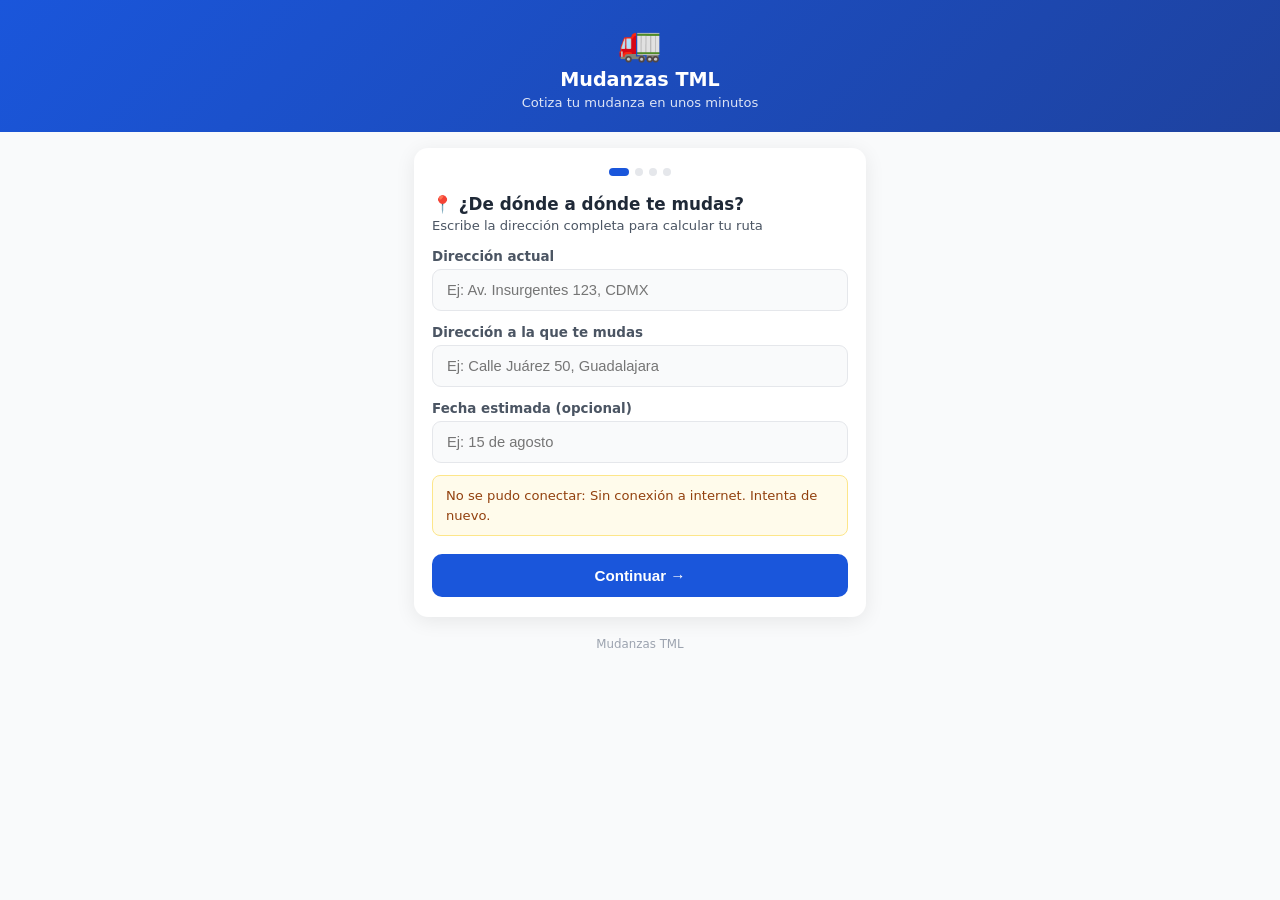
==== cotiza.html @ 77edd7cb "Panel: entrar con usuario de mudanzastml.mx Co-Authored-By: Claude Opus 5.5 <noreply@anthropic.com>" ====
<!DOCTYPE html>
<html lang="es">
<head>
<meta charset="UTF-8">
<meta name="viewport" content="width=device-width, initial-scale=1.0, viewport-fit=cover">
<title>Cotiza tu mudanza — Mudanzas TML</title>
<script src="inventario.js?v=20261117222724"></script>
<style>
*, *::before, *::after { box-sizing: border-box; margin: 0; padding: 0; }
:root {
  --primary: #1a56db;
  --primary-dark: #1e429f;
  --accent: #ff6b35;
  --success: #0e9f6e;
  --gray-50: #f9fafb;
  --gray-100: #f3f4f6;
  --gray-200: #e5e7eb;
  --gray-400: #9ca3af;
  --gray-600: #4b5563;
  --gray-800: #1f2937;
}
body {
  font-family: 'Segoe UI', system-ui, sans-serif;
  background: var(--gray-50);
  color: var(--gray-800);
  min-height: 100vh;
}
header {
  background: linear-gradient(135deg, var(--primary), var(--primary-dark));
  color: #fff; padding: 22px 16px; text-align: center;
}
header .logo { font-size: 2.2rem; }
header h1 { font-size: 1.2rem; font-weight: 800; margin-top: 4px; }
header p { font-size: .82rem; opacity: .85; margin-top: 4px; }

.wrap { max-width: 480px; margin: 0 auto; padding: 16px 14px 40px; }
.card { background: #fff; border-radius: 14px; box-shadow: 0 4px 20px rgba(0,0,0,.08); padding: 20px 18px; }

.pasos { display: flex; justify-content: center; gap: 6px; margin-bottom: 18px; }
.punto { width: 8px; height: 8px; border-radius: 50%; background: var(--gray-200); transition: .2s; }
.punto.activo { background: var(--primary); width: 20px; border-radius: 4px; }
.punto.hecho { background: var(--success); }

.section { display: none; }
.section.active { display: block; }

h2 { font-size: 1.05rem; font-weight: 700; margin-bottom: 4px; }
.desc { font-size: .82rem; color: var(--gray-600); margin-bottom: 16px; }

label { display: block; font-size: .84rem; font-weight: 600; color: var(--gray-600); margin: 14px 0 5px; }
label:first-of-type { margin-top: 0; }
input, textarea, select {
  width: 100%; padding: 12px 14px; border: 1.5px solid var(--gray-200);
  border-radius: 9px; font-size: .92rem; background: var(--gray-50);
  -webkit-appearance: none;
}
input:focus, textarea:focus { outline: none; border-color: var(--primary); background: #fff; }
textarea { min-height: 90px; resize: vertical; }
.input-row { display: grid; grid-template-columns: 1fr 1fr; gap: 10px; }

.toggle-row {
  display: flex; align-items: center; justify-content: space-between;
  padding: 12px 14px; background: var(--gray-50); border: 1.5px solid var(--gray-200);
  border-radius: 9px; margin-top: 10px;
}
.toggle-row span { font-size: .86rem; font-weight: 600; color: var(--gray-800); }
.switch { position: relative; width: 46px; height: 26px; flex-shrink: 0; }
.switch input { opacity: 0; width: 0; height: 0; }
.slider-tg { position: absolute; inset: 0; background: var(--gray-200); border-radius: 20px; cursor: pointer; transition: .2s; }
.slider-tg::before { content: ''; position: absolute; width: 20px; height: 20px; left: 3px; top: 3px; background: #fff; border-radius: 50%; transition: .2s; }
.switch input:checked + .slider-tg { background: var(--success); }
.switch input:checked + .slider-tg::before { transform: translateX(20px); }

.btn {
  display: inline-flex; align-items: center; justify-content: center; gap: 6px;
  width: 100%; padding: 13px; border-radius: 10px; border: none;
  font-size: .95rem; font-weight: 700; cursor: pointer; margin-top: 18px;
}
.btn-primary { background: var(--primary); color: #fff; }
.btn-primary:disabled { opacity: .5; cursor: not-allowed; }
.btn-outline { background: #fff; border: 2px solid var(--gray-200); color: var(--gray-600); margin-top: 10px; }
.btn-accent { background: var(--accent); color: #fff; }
.btn-row { display: flex; gap: 10px; }
.btn-row .btn { margin-top: 0; }

.drop-zone {
  border: 2px dashed var(--gray-200); border-radius: 10px; padding: 24px 14px;
  text-align: center; cursor: pointer; background: var(--gray-50); margin-top: 4px;
}
.drop-zone:hover { border-color: var(--primary); }
.drop-zone .ic { font-size: 2rem; }
.drop-zone p { font-size: .82rem; color: var(--gray-600); margin-top: 6px; }
.preview-grid { display: grid; grid-template-columns: repeat(4, 1fr); gap: 6px; margin-top: 10px; }
.preview-grid img { width: 100%; aspect-ratio: 1; object-fit: cover; border-radius: 6px; }

.alert { padding: 10px 13px; border-radius: 8px; font-size: .82rem; margin-top: 12px; line-height: 1.5; }
.alert-info { background: #eff6ff; color: var(--primary); border: 1px solid #bfdbfe; }
.alert-success { background: #f0fdf4; color: #166534; border: 1px solid #86efac; }
.alert-warn { background: #fffbeb; color: #92400e; border: 1px solid #fde68a; }

.loader { display: none; text-align: center; padding: 20px; color: var(--gray-600); font-size: .85rem; }
.spinner {
  width: 30px; height: 30px; border: 4px solid var(--gray-200);
  border-top-color: var(--primary); border-radius: 50%;
  animation: spin .8s linear infinite; margin: 0 auto 10px;
}
@keyframes spin { to { transform: rotate(360deg); } }

.resultado { text-align: center; padding: 10px 0; }
.resultado .folio { font-size: .8rem; color: var(--gray-400); }
.resultado .total { font-size: 2.4rem; font-weight: 800; color: var(--primary); margin: 8px 0; }
.resultado .vigencia { font-size: .82rem; color: var(--gray-600); }

footer { text-align: center; font-size: .74rem; color: var(--gray-400); padding: 20px 16px; }
.inv-grupo { border: 1.5px solid var(--gray-200); border-radius: 8px; margin-bottom: 6px; }
.inv-grupo summary { padding: 10px 12px; font-weight: 700; font-size: .85rem; cursor: pointer; }
.inv-fila { display: flex; justify-content: space-between; align-items: center; padding: 6px 12px; border-top: 1px solid var(--gray-100); font-size: .83rem; gap: 8px; }
.inv-fila small { color: var(--gray-400); }
.inv-ctl { display: flex; align-items: center; gap: 8px; }
.inv-ctl button { width: 34px; height: 34px; border-radius: 8px; border: 1.5px solid var(--gray-200); background: #fff; font-size: 1.1rem; cursor: pointer; }
.inv-ctl b { min-width: 20px; text-align: center; }
.tabs-inv { display: flex; gap: 6px; margin-bottom: 12px; }
.tabs-inv button { flex: 1; min-height: 40px; border: 1.5px solid var(--gray-200); background: #fff; border-radius: 8px; font-weight: 600; font-size: .78rem; cursor: pointer; color: var(--gray-600); }
.tabs-inv button.on { border-color: var(--primary); color: var(--primary); background: #eff6ff; }
.sel-total { background: #eff6ff; border: 1.5px solid #bfdbfe; border-radius: 8px; padding: 10px 12px; font-weight: 700; color: var(--primary); margin-top: 10px; text-align: center; }
</style>
<script>(function(){var V='20261117222724';fetch('version.txt?t='+Date.now(),{cache:'no-store'}).then(function(r){return r.text()}).then(function(v){v=v.trim();if(v&&v!==V&&location.search.indexOf('v='+v)<0){location.replace(location.pathname+'?v='+v)}}).catch(function(){})})();</script>
</head>
<body>

<header>
  <div class="logo">🚛</div>
  <h1>Mudanzas TML</h1>
  <p>Cotiza tu mudanza en unos minutos</p>
</header>

<div class="wrap">
  <div class="card">
    <div class="pasos">
      <div class="punto activo" id="pt1"></div><div class="punto" id="pt2"></div><div class="punto" id="pt3"></div><div class="punto" id="pt4"></div>
    </div>

    <!-- PASO 1: DIRECCIONES -->
    <div class="section active" id="sec1">
      <h2>📍 ¿De dónde a dónde te mudas?</h2>
      <div class="desc">Escribe la dirección completa para calcular tu ruta</div>
      <label>Dirección actual</label>
      <input type="text" id="origen" placeholder="Ej: Av. Insurgentes 123, CDMX" maxlength="200">
      <label>Dirección a la que te mudas</label>
      <input type="text" id="destino" placeholder="Ej: Calle Juárez 50, Guadalajara" maxlength="200">
      <label>Fecha estimada (opcional)</label>
      <input type="text" id="fecha-carga" placeholder="Ej: 15 de agosto" maxlength="60">
      <div id="error-1" class="alert alert-warn" style="display:none"></div>
      <div id="loader-1" class="loader"><div class="spinner"></div>Buscando direcciones y calculando tu ruta...</div>
      <button class="btn btn-primary" id="btn-paso1" onclick="irASiguiente()">Continuar →</button>
    </div>

    <!-- PASO 2: INVENTARIO -->
    <div class="section" id="sec2">
      <h2>📦 ¿Qué vas a mudar?</h2>
      <div class="desc">Marca tus muebles o escribe la lista — calculamos el tamaño del camión</div>
      <div class="tabs-inv">
        <button class="on" id="tb-lista" onclick="tabInv('lista')">🪑 Elegir muebles</button>
        <button id="tb-texto" onclick="tabInv('texto')">✍️ Escribir lista</button>
        <button id="tb-fotos" onclick="tabInv('fotos')">📷 Foto de lista</button>
      </div>
      <div id="pn-lista">
        <div id="selector-muebles"></div>
        <div class="sel-total" id="sel-total">0 m³</div>
      </div>
      <div id="pn-texto" style="display:none">
        <label style="margin-top:0">Escribe o pega la lista de tus cosas</label>
        <textarea id="texto-inventario" maxlength="5000" placeholder="Ej: 1 sofá de 3 plazas, cama queen, refrigerador, 2 roperos..."></textarea>
      </div>
      <div id="pn-fotos" style="display:none">
        <div class="drop-zone" onclick="document.getElementById('file-input').click()">
          <div class="ic">📷</div>
          <p>Toca para subir una foto o captura de tu lista escrita (hasta 3)</p>
        </div>
        <input type="file" id="file-input" accept="image/*" multiple style="display:none" onchange="agregarArchivos(this.files)">
        <div class="preview-grid" id="preview-grid"></div>
      </div>
      <div id="loader-2" class="loader"><div class="spinner"></div>Calculando el tamaño de tu mudanza...</div>
      <div id="resultado-ia" class="alert alert-success" style="display:none"></div>
      <div id="error-2" class="alert alert-warn" style="display:none"></div>
      <button class="btn btn-primary" id="btn-paso2" onclick="analizarInventario()">Calcular tamaño →</button>
      <button class="btn btn-outline" onclick="irAPaso(3)">Prefiero no decirlo, continuar</button>
    </div>

    <!-- PASO 3: DETALLES -->
    <div class="section" id="sec3">
      <h2>🏠 Unos detalles rápidos</h2>
      <div class="desc">Esto nos ayuda a calcular bien tu precio</div>
      <label style="margin-top:0">¿Tu casa actual tiene elevador?</label>
      <div class="toggle-row"><span>Sí hay elevador</span>
        <label class="switch"><input type="checkbox" id="elevador-origen" onchange="actualizarPisos()"><span class="slider-tg"></span></label></div>
      <div id="wrap-piso-origen"><label>¿En qué piso vives? (0 = planta baja)</label><input type="number" id="piso-origen-num" min="0" max="60" placeholder="Ej: 3"></div>
      <label>¿El nuevo lugar tiene elevador?</label>
      <div class="toggle-row"><span>Sí hay elevador</span>
        <label class="switch"><input type="checkbox" id="elevador-destino" onchange="actualizarPisos()"><span class="slider-tg"></span></label></div>
      <div id="wrap-piso-destino"><label>¿En qué piso queda? (0 = planta baja)</label><input type="number" id="piso-destino-num" min="0" max="60" placeholder="Ej: 2"></div>
      <div class="toggle-row" style="margin-top:18px"><span>📦 ¿Necesitas ayuda para empacar?</span>
        <label class="switch"><input type="checkbox" id="necesita-empaque"><span class="slider-tg"></span></label></div>
      <label>Algo especial que debamos saber (piano, caja fuerte, etc.)</label>
      <textarea id="notas-especiales" placeholder="Opcional" maxlength="500"></textarea>
      <button class="btn btn-primary" onclick="irAPaso(4)">Continuar →</button>
    </div>

    <!-- PASO 4: CONTACTO -->
    <div class="section" id="sec4">
      <h2>👤 ¿Cómo te contactamos?</h2>
      <div class="desc">Para enviarte tu cotización</div>
      <label style="margin-top:0">Nombre completo</label>
      <input type="text" id="cliente-nombre" placeholder="Tu nombre" maxlength="80">
      <label>WhatsApp</label>
      <input type="tel" id="cliente-tel" placeholder="55 0000 0000" maxlength="20">
      <div id="error-4" class="alert alert-warn" style="display:none"></div>
      <div id="loader-4" class="loader"><div class="spinner"></div>Generando tu cotización...</div>
      <button class="btn btn-accent" id="btn-cotizar" onclick="generarCotizacionPublica()">🧮 Ver mi cotización</button>
    </div>

    <!-- RESULTADO -->
    <div class="section" id="sec-resultado">
      <div class="resultado">
        <div style="font-size:2.4rem">✅</div>
        <h2 style="margin-top:8px" id="res-titulo">¡Listo!</h2>
        <div class="folio" id="res-folio"></div>
        <div class="total" id="res-total"></div>
        <div class="vigencia" id="res-vigencia"></div>
        <div class="alert alert-info" style="text-align:left;margin-top:16px">Este precio es un estimado según lo que nos contaste. El precio final se confirma con una breve visita — sin compromiso.</div>
      </div>
      <div id="error-pdf" class="alert alert-warn" style="display:none"></div>
      <button class="btn btn-accent" id="btn-pdf" onclick="descargarPdfPublico()">📄 Descargar mi cotización (PDF)</button>
      <button class="btn btn-primary" id="btn-wa" style="display:none" onclick="agendarPorWhatsApp()">📲 Agendar visita por WhatsApp</button>
      <button class="btn btn-outline" onclick="location.reload()">Hacer otra cotización</button>
    </div>
  </div>
  <footer id="pie">Mudanzas TML</footer>
</div>

<script>
const API_URL = 'https://script.google.com/macros/s/AKfycbw76QcJ1KMxTnVj8OxVOGHphHOPjT_87bwSTHoMetI3oNJ0bluNB3w2wXs2IAoKdZvciQ/exec';
const S = { token: null, telefono: '', unidad: 35, m3: 20, iaArchivos: [], selM3: 0, selItems: [], tab: 'lista' };
const $ = id => document.getElementById(id);
function api(fn, ...args) {
  return fetch(API_URL, { method: 'POST', headers: { 'Content-Type': 'text/plain;charset=utf-8' }, body: JSON.stringify({ fn: fn, args: args }) })
    .then(r => r.json(), () => { throw 'Sin conexión a internet. Intenta de nuevo.'; })
    .then(j => { if (!j.ok) throw j.error || 'Error'; return j.r; });
}
function limpiarTelWA(tel) {
  let t = (tel || '').replace(/[\s\-\(\)\+\.]/g, '');
  if (t.length === 10) t = '52' + t; else if (t.startsWith('1') && t.length === 11) t = '52' + t.slice(1);
  return t;
}
function agendarPorWhatsApp() {
  const folio = $('res-folio').textContent || '';
  window.open(`https://wa.me/${limpiarTelWA(S.telefono)}?text=${encodeURIComponent(`Hola, quiero agendar mi visita de estimación. Mi cotización es ${folio}.`)}`, '_blank');
}
function mostrarPaso(n) {
  ['sec1','sec2','sec3','sec4','sec-resultado'].forEach((id, i) => $(id).classList.toggle('active', i === n - 1));
  for (let i = 1; i <= 4; i++) { const p = $('pt' + i); p.classList.remove('activo', 'hecho'); if (i < n) p.classList.add('hecho'); if (i === n) p.classList.add('activo'); }
  window.scrollTo(0, 0);
}
function irAPaso(n) { mostrarPaso(n); }
const sesionLista = api('pubSesion').then(r => {
  S.token = r.token; S.telefono = r.telefono || '';
  if (S.telefono) { $('pie').textContent = 'Mudanzas TML · ' + S.telefono; $('btn-wa').style.display = ''; }
}, e => { $('error-1').textContent = 'No se pudo conectar: ' + e; $('error-1').style.display = 'block'; });

// ── Paso 1 ────────────────────────────────────────────────────────────────
async function irASiguiente() {
  const o = $('origen').value.trim(), d = $('destino').value.trim(), err = $('error-1');
  err.style.display = 'none';
  if (!o || !d) { err.textContent = 'Escribe ambas direcciones para continuar.'; err.style.display = 'block'; return; }
  $('loader-1').style.display = 'block'; $('btn-paso1').disabled = true;
  try {
    await sesionLista; if (!S.token) throw 'Recarga la página e intenta de nuevo.';
    const [go, gd] = await Promise.all([api('pubGeocode', S.token, o), api('pubGeocode', S.token, d)]);
    await api('pubRuta', S.token, { olat: go.lat, olon: go.lon, dlat: gd.lat, dlon: gd.lon, unidad: S.unidad });
    mostrarPaso(2);
  } catch (e) { err.textContent = e; err.style.display = 'block'; }
  $('loader-1').style.display = 'none'; $('btn-paso1').disabled = false;
}

// ── Paso 2 ────────────────────────────────────────────────────────────────
TMLInventario.armarSelector($('selector-muebles'), (m3, items) => { S.selM3 = m3; S.selItems = items; $('sel-total').textContent = m3 + ' m³ · ' + items.reduce((s, i) => s + i.cantidad, 0) + ' piezas'; });
function tabInv(t) { S.tab = t; ['lista','texto','fotos'].forEach(x => { $('pn-' + x).style.display = x === t ? 'block' : 'none'; $('tb-' + x).classList.toggle('on', x === t); }); }
function agregarArchivos(files) {
  for (const f of files) { if (!f.type.startsWith('image/')) continue; if (S.iaArchivos.length >= 3) break; S.iaArchivos.push(f); }
  const grid = $('preview-grid'); grid.innerHTML = '';
  S.iaArchivos.forEach(f => { const img = document.createElement('img'); img.src = URL.createObjectURL(f); grid.appendChild(img); });
}
function usarM3(m3, texto) {
  S.m3 = Math.min(Math.max(Math.round(m3), 5), 85); S.unidad = S.m3 <= 35 ? 35 : 85;
  $('resultado-ia').textContent = `📦 Calculamos ~${S.m3} m³ — te asignamos un camión de ${S.unidad} m³. Es un estimado inicial; lo ajustamos contigo en la visita.`;
  $('resultado-ia').style.display = 'block';
  S.inventarioTexto = texto || '';
  setTimeout(() => irAPaso(3), 1200);
}
async function analizarInventario() {
  const err = $('error-2'); err.style.display = 'none';
  const falla = m => { err.textContent = m; err.style.display = 'block'; };
  if (S.tab === 'lista') {
    if (!S.selM3) return falla('Marca tus muebles con el botón +, o elige otra opción.');
    return usarM3(S.selM3, S.selItems.map(i => i.cantidad + ' ' + i.articulo).join(', '));
  }
  let texto = $('texto-inventario').value.trim();
  if (S.tab === 'fotos') {
    if (!S.iaArchivos.length) return falla('Sube la foto de tu lista.');
    $('loader-2').style.display = 'block'; $('btn-paso2').disabled = true;
    try { const imgs = await Promise.all(S.iaArchivos.map(TMLInventario.fotoABase64)); texto = (await api('pubLeer', S.token, imgs)).texto || ''; }
    catch (e) { $('loader-2').style.display = 'none'; $('btn-paso2').disabled = false; return falla(e); }
    $('loader-2').style.display = 'none'; $('btn-paso2').disabled = false;
  }
  if (!texto) return falla(S.tab === 'fotos' ? 'No pudimos leer texto en la foto. Mejor elige tus muebles de la lista.' : 'Escribe qué vas a mudar.');
  const d = TMLInventario.analizarTexto(texto);
  if (!d.m3_estimado) return falla('No reconocimos los muebles. Intenta elegirlos de la lista (pestaña "Elegir muebles").');
  if (d.cliente_nombre && !$('cliente-nombre').value) $('cliente-nombre').value = d.cliente_nombre;
  if (d.cliente_tel && !$('cliente-tel').value) $('cliente-tel').value = d.cliente_tel;
  usarM3(d.m3_estimado, (d.inventario || []).map(i => i.cantidad + ' ' + i.articulo).join(', '));
}

// ── Paso 3 / 4 ────────────────────────────────────────────────────────────
function actualizarPisos() {
  $('wrap-piso-origen').style.display = $('elevador-origen').checked ? 'none' : 'block';
  $('wrap-piso-destino').style.display = $('elevador-destino').checked ? 'none' : 'block';
}
function fmx(n) { return '$' + Number(n).toLocaleString('es-MX', {minimumFractionDigits:0, maximumFractionDigits:0}); }
async function generarCotizacionPublica() {
  const nombre = $('cliente-nombre').value.trim(), tel = $('cliente-tel').value.trim(), err = $('error-4');
  err.style.display = 'none';
  if (!nombre || tel.replace(/\D/g, '').length < 10) { err.textContent = 'Escribe tu nombre y tu WhatsApp (10 dígitos) para ver tu cotización.'; err.style.display = 'block'; return; }
  $('loader-4').style.display = 'block'; $('btn-cotizar').disabled = true;
  const notas = [
    $('necesita-empaque').checked ? 'Cliente pidió ayuda con empaque.' : '',
    $('notas-especiales').value.trim(),
    S.inventarioTexto ? 'Inventario: ' + S.inventarioTexto + ` (≈${S.m3} m³)` : '',
  ].filter(Boolean).join(' ');
  try {
    const d = await api('pubCotizar', S.token, {
      unidad: S.unidad,
      piso_carga: $('elevador-origen').checked ? 0 : (parseInt($('piso-origen-num').value) || 0),
      piso_descarga: $('elevador-destino').checked ? 0 : (parseInt($('piso-destino-num').value) || 0),
      cliente_nombre: nombre, cliente_tel: tel, origen_texto: $('origen').value.trim(), destino_texto: $('destino').value.trim(),
      fecha_carga: $('fecha-carga').value.trim(), notas: notas,
    });
    $('res-folio').textContent = d.folio; $('res-total').textContent = fmx(d.total);
    $('res-vigencia').textContent = `Cotización válida hasta el ${d.valido_hasta}`;
    $('res-titulo').textContent = `¡Listo, ${nombre}!`;
    mostrarPaso(5);
  } catch (e) { err.textContent = e; err.style.display = 'block'; }
  $('loader-4').style.display = 'none'; $('btn-cotizar').disabled = false;
}
async function descargarPdfPublico() {
  const btn = $('btn-pdf'), err = $('error-pdf');
  err.style.display = 'none'; btn.disabled = true; btn.textContent = '⏳ Generando tu PDF...';
  try {
    const r = await api('pubPdf', S.token), bin = atob(r.b64), arr = new Uint8Array(bin.length);
    for (let i = 0; i < bin.length; i++) arr[i] = bin.charCodeAt(i);
    const url = URL.createObjectURL(new Blob([arr], { type: 'application/pdf' })), a = document.createElement('a');
    a.href = url; a.download = r.nombre; document.body.appendChild(a); a.click(); a.remove();
    setTimeout(() => URL.revokeObjectURL(url), 4000);
  } catch (e) { err.textContent = e; err.style.display = 'block'; }
  btn.disabled = false; btn.textContent = '📄 Descargar mi cotización (PDF)';
}
</script>
</body>
</html>
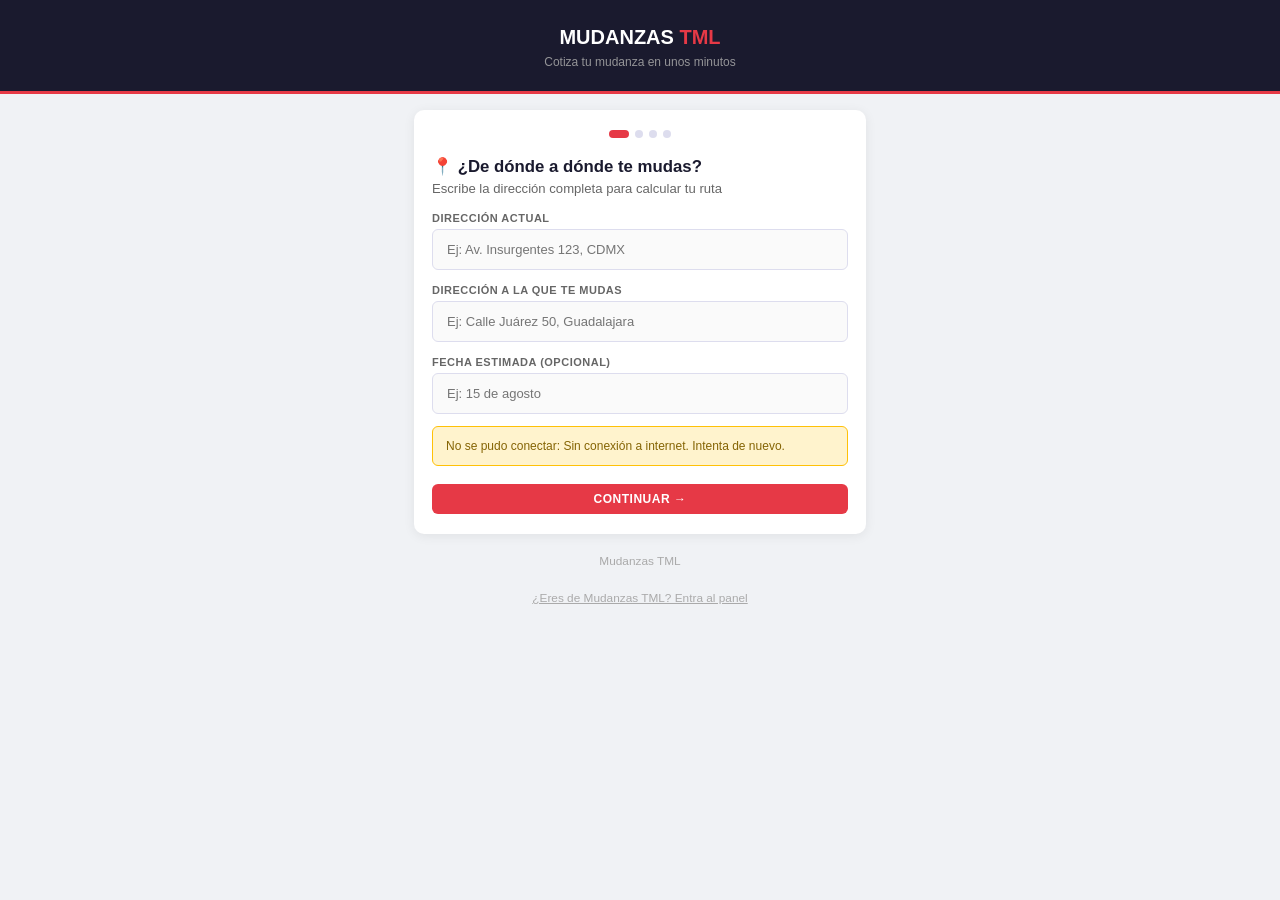
==== commit 0480f557: "Publicar: tema visual TML + entrada sin parpadeo (PR #6 y #7) Co-Authored-By: Claude Opus 5 <noreply" ====
--- a/cotiza.html
+++ b/cotiza.html
@@ -4,7 +4,7 @@
 <meta charset="UTF-8">
 <meta name="viewport" content="width=device-width, initial-scale=1.0, viewport-fit=cover">
 <title>Cotiza tu mudanza — Mudanzas TML</title>
-<script src="inventario.js?v=20261117222724"></script>
+<script src="inventario.js?v=20261118201608"></script>
 <style>
 *, *::before, *::after { box-sizing: border-box; margin: 0; padding: 0; }
 :root {
@@ -94,7 +94,7 @@
 .preview-grid img { width: 100%; aspect-ratio: 1; object-fit: cover; border-radius: 6px; }
 
 .alert { padding: 10px 13px; border-radius: 8px; font-size: .82rem; margin-top: 12px; line-height: 1.5; }
-.alert-info { background: #eff6ff; color: var(--primary); border: 1px solid #bfdbfe; }
+.alert-info { background: #f0f2f5; color: var(--primary); border: 1px solid #ddddee; }
 .alert-success { background: #f0fdf4; color: #166534; border: 1px solid #86efac; }
 .alert-warn { background: #fffbeb; color: #92400e; border: 1px solid #fde68a; }
 
@@ -121,16 +121,17 @@
 .inv-ctl b { min-width: 20px; text-align: center; }
 .tabs-inv { display: flex; gap: 6px; margin-bottom: 12px; }
 .tabs-inv button { flex: 1; min-height: 40px; border: 1.5px solid var(--gray-200); background: #fff; border-radius: 8px; font-weight: 600; font-size: .78rem; cursor: pointer; color: var(--gray-600); }
-.tabs-inv button.on { border-color: var(--primary); color: var(--primary); background: #eff6ff; }
-.sel-total { background: #eff6ff; border: 1.5px solid #bfdbfe; border-radius: 8px; padding: 10px 12px; font-weight: 700; color: var(--primary); margin-top: 10px; text-align: center; }
+.tabs-inv button.on { border-color: var(--primary); color: var(--primary); background: #f0f2f5; }
+.sel-total { background: #f0f2f5; border: 1.5px solid #ddddee; border-radius: 8px; padding: 10px 12px; font-weight: 700; color: var(--primary); margin-top: 10px; text-align: center; }
 </style>
-<script>(function(){var V='20261117222724';fetch('version.txt?t='+Date.now(),{cache:'no-store'}).then(function(r){return r.text()}).then(function(v){v=v.trim();if(v&&v!==V&&location.search.indexOf('v='+v)<0){location.replace(location.pathname+'?v='+v)}}).catch(function(){})})();</script>
+<!-- Tema del sistema Mudanzas TML (mismo look que los demás módulos). Va al final: manda sobre lo de arriba. -->
+<link rel="stylesheet" href="tml-theme.css?v=20261118201608">
+<script>(function(){var V='20261118201608';fetch('version.txt?t='+Date.now(),{cache:'no-store'}).then(function(r){return r.text()}).then(function(v){v=v.trim();if(v&&v!==V&&location.search.indexOf('v='+v)<0){location.replace(location.pathname+'?v='+v)}}).catch(function(){})})();</script>
 </head>
-<body>
+<body class="tml-portal">
 
 <header>
-  <div class="logo">🚛</div>
-  <h1>Mudanzas TML</h1>
+  <h1>MUDANZAS <span class="tml-marca">TML</span></h1>
   <p>Cotiza tu mudanza en unos minutos</p>
 </header>
 
@@ -236,6 +237,9 @@
     </div>
   </div>
   <footer id="pie">Mudanzas TML</footer>
+  <div style="text-align:center;padding:0 16px 24px">
+    <a href="index.html?panel=1" style="font-size:.74rem;color:var(--gray-400)">¿Eres de Mudanzas TML? Entra al panel</a>
+  </div>
 </div>
 
 <script>
--- a/tml-theme.css
+++ b/tml-theme.css
@@ -0,0 +1,210 @@
+/* ═══════════════════════════════════════════════════════════════════════
+   Tema visual del sistema Mudanzas TML — mismo look que mudanzastml.mx y
+   sus módulos (anticipos, liquidaciones, etc.).
+
+   Los valores salieron del CSS en producción de anticipos.mudanzastml.mx,
+   para que el Cotizador no se vea como un sitio aparte.
+
+   Se carga DESPUÉS del <style> de cada página: aquí solo van colores y
+   presentación. Nada de layout nuevo, ids ni clases que use el JS.
+   ═══════════════════════════════════════════════════════════════════════ */
+
+:root {
+  --tml-navy:     #1a1a2e;   /* header, encabezados de tabla, texto principal */
+  --tml-navy-2:   #16213e;
+  --tml-red:      #e63946;   /* marca: botones principales, acentos */
+  --tml-red-dark: #c1121f;   /* hover del botón principal */
+  --tml-green:    #2d6a4f;   /* acciones positivas */
+  --tml-bg:       #f0f2f5;   /* fondo de página */
+  --tml-card:     #ffffff;
+  --tml-border:   #ddddee;   /* bordes de inputs y badges */
+  --tml-input-bg: #fafafa;
+  --tml-muted:    #666666;   /* etiquetas */
+  --tml-muted-2:  #888888;   /* subtextos */
+  --tml-muted-3:  #aaaaaa;   /* links secundarios */
+  --tml-gold:     #ffd166;   /* totales sobre barras navy */
+
+  /* Las variables que ya usaban las páginas apuntan ahora al tema TML,
+     así el cambio alcanza todo sin tocar cada regla una por una. */
+  --primary:      #1a1a2e;
+  --primary-dark: #16213e;
+  --accent:       #e63946;
+  --success:      #2d6a4f;
+  --gray-50:      #fafafa;
+  --gray-100:     #f0f2f5;
+  --gray-200:     #ddddee;
+  --gray-400:     #aaaaaa;
+  --gray-600:     #666666;
+  --gray-800:     #1a1a2e;
+  --shadow:       0 2px 12px rgba(0,0,0,.07);
+  --radius:       10px;
+}
+
+body, input, select, textarea, button {
+  font-family: 'Segoe UI', Arial, sans-serif;
+}
+body { background: var(--tml-bg); color: var(--tml-navy); }
+
+/* ── Header ───────────────────────────────────────────────────────────── */
+header {
+  background: var(--tml-navy); color: #fff;
+  padding: 14px 24px; height: auto;
+  border-bottom: 3px solid var(--tml-red);
+  box-shadow: none; gap: 10px; flex-wrap: wrap;
+}
+header h1 {
+  display: block;   /* el original es flex y se comía el espacio de "MUDANZAS TML" */
+  font-size: 18px; font-weight: 800; letter-spacing: 0;
+}
+/* "MUDANZAS TML" con TML en rojo, igual que los demás módulos. */
+header h1 .tml-marca { color: var(--tml-red); }
+header h1 .tml-modulo {
+  color: var(--tml-muted-3); font-size: 12px; font-weight: 600;
+  text-transform: uppercase; letter-spacing: 1px; margin-left: 10px;
+}
+.btn-logout {
+  background: transparent; border: 1px solid #333; color: var(--tml-muted-3);
+  border-radius: 5px; padding: 6px 12px; font-size: 12px; font-weight: 600;
+  min-height: 0;
+}
+.btn-logout:hover { color: #fff; border-color: #555; }
+
+/* Barra de módulos: píldoras, activa en rojo. */
+.tml-modulos { background: var(--tml-navy); border-bottom: 1px solid #2a2a44; }
+.tml-modulos a {
+  color: var(--tml-muted-3); font-size: 12px; padding: 6px 12px;
+  border: 1px solid #333; border-radius: 5px; text-decoration: none;
+}
+.tml-modulos a:hover { color: #fff; border-color: #555; }
+.tml-modulos a.activo { background: var(--tml-red); border-color: var(--tml-red); color: #fff; }
+
+/* ── Entrada (login) ──────────────────────────────────────────────────── */
+/* Mismo overlay navy a pantalla completa que usan los otros módulos. */
+#pantalla-login, #pantalla-cargando {
+  position: fixed; inset: 0; z-index: 999;
+  background: var(--tml-navy); color: #fff;
+  display: flex; align-items: center; justify-content: center;
+  margin: 0; max-width: none; padding: 16px;
+}
+#pantalla-login.oculto, #pantalla-cargando.oculto { display: none; }
+#pantalla-login .card {
+  background: var(--tml-card); border-radius: 14px; width: 360px; max-width: 100%;
+  box-shadow: 0 20px 60px rgba(0,0,0,.4);
+}
+#pantalla-login .card-body { padding: 36px; }
+#pantalla-login h2 {
+  font-size: 20px; font-weight: 800; color: var(--tml-navy);
+  text-align: center; margin-bottom: 2px;
+}
+#pantalla-login h2 .tml-marca { color: var(--tml-red); }
+#pantalla-login .tml-sub {
+  text-align: center; font-size: 12px; color: var(--tml-muted-2);
+  text-transform: uppercase; letter-spacing: 1px; margin-bottom: 22px;
+}
+#pantalla-login label {
+  font-size: 11px; font-weight: 700; color: var(--tml-muted);
+  text-transform: uppercase; letter-spacing: .5px;
+}
+#pantalla-login .btn-primary { border-radius: 8px; padding: 11px; font-size: 14px; }
+#pantalla-login a { color: var(--tml-muted-3); text-decoration: none; }
+#pantalla-login a:hover { text-decoration: underline; }
+#pantalla-cargando { color: var(--tml-muted-3); flex-direction: column; }
+#pantalla-cargando .spinner { border-color: #333; border-top-color: var(--tml-red); }
+
+/* ── Formularios ──────────────────────────────────────────────────────── */
+label {
+  font-size: 11px; font-weight: 700; color: var(--tml-muted);
+  text-transform: uppercase; letter-spacing: .5px;
+}
+input, select, textarea {
+  background: var(--tml-input-bg); border: 1.5px solid var(--tml-border);
+  border-radius: 6px; font-size: 13px; color: var(--tml-navy);
+}
+input:focus, select:focus, textarea:focus { border-color: var(--tml-red); background: #fff; }
+input[type=checkbox] { accent-color: var(--tml-red); }
+input[type=radio] { accent-color: var(--tml-red); }
+
+/* ── Tarjetas ─────────────────────────────────────────────────────────── */
+.card { border-radius: 10px; box-shadow: var(--shadow); }
+.card-header {
+  background: var(--tml-navy); color: #fff;
+  font-size: 12px; font-weight: 700; text-transform: uppercase; letter-spacing: 1px;
+}
+
+/* ── Botones ──────────────────────────────────────────────────────────── */
+.btn {
+  border-radius: 6px; font-size: 12px; font-weight: 700;
+  text-transform: uppercase; letter-spacing: .5px; padding: 8px 18px;
+}
+.btn-primary, .btn-accent { background: var(--tml-red); color: #fff; }
+.btn-primary:hover, .btn-primary:active,
+.btn-accent:hover, .btn-accent:active { background: var(--tml-red-dark); }
+.btn-success { background: var(--tml-green); color: #fff; }
+.btn-outline { background: #fff; color: var(--tml-navy); border: 1.5px solid var(--tml-navy); }
+.btn-lg { font-size: 13px; padding: 11px 20px; }
+
+/* ── Pasos (①②③④) ────────────────────────────────────────────────────── */
+.step { color: var(--tml-muted-3); text-transform: uppercase; letter-spacing: .5px; font-size: .7rem; }
+.step.active { color: var(--tml-red); border-color: var(--tml-red); }
+.step.done { color: var(--tml-green); border-color: var(--tml-green); }
+.punto.activo { background: var(--tml-red); }
+.punto.hecho { background: var(--tml-green); }
+
+/* ── Tablas ───────────────────────────────────────────────────────────── */
+table { font-size: 13px; }
+#pantalla-leads th, .desglose thead th {
+  background: var(--tml-navy); color: #fff; font-size: 11px; font-weight: 600;
+  text-transform: uppercase; letter-spacing: .7px; padding: 8px 10px;
+}
+#pantalla-leads td { padding: 7px 10px; }
+.tabla-scroll, .tbl-wrap { overflow-x: auto; }
+
+/* ── Cotización y acentos ─────────────────────────────────────────────── */
+.cot-header { background: var(--tml-navy); border-radius: 8px; }
+.cot-header .cot-total { color: var(--tml-gold); }
+.cot-zona { background: rgba(255,255,255,.14); }
+.desglose .total-row td { color: var(--tml-red); }
+.caseta-tarifa { color: var(--tml-red); }
+.unidad-card.selected { border-color: var(--tml-red); background: #fdeaec; }
+.unidad-card:hover { border-color: var(--tml-red); }
+.unidad-card .titulo { color: var(--tml-navy); }
+.tabs-inv button.on { border-color: var(--tml-red); color: var(--tml-red); background: #fdeaec; }
+.ruta-badge .val { color: var(--tml-red); }
+.inv-total, .sel-total { background: #fdeaec; border-color: #f5c2c7; color: var(--tml-red); }
+.drop-zone { border: 1.6px dashed #c0c4cc; background: var(--tml-input-bg); border-radius: 8px; }
+.drop-zone:hover, .drop-zone.drag-over { border-color: var(--tml-red); background: #fdeaec; }
+.drop-zone strong { color: var(--tml-red); }
+
+/* ── Avisos ───────────────────────────────────────────────────────────── */
+.alert { border-radius: 6px; font-size: 12px; }
+.alert-info { background: #dbeafe; color: #1e40af; border: 1px solid #93c5fd; }
+.alert-warn { background: #fff3cd; color: #856404; border: 1px solid #ffc107; }
+.alert-success { background: #d1e7dd; color: var(--tml-green); border: 1px solid #a3cfbb; }
+#error-login { background: transparent; border: none; color: var(--tml-red); font-size: 12px; padding: 8px 0 0; }
+
+/* ── Modal ────────────────────────────────────────────────────────────── */
+.modal-header {
+  background: var(--tml-navy); color: #fff;
+  font-size: 12px; text-transform: uppercase; letter-spacing: 1px;
+}
+.modal-header h3 { font-size: 12px; font-weight: 700; text-transform: uppercase; letter-spacing: 1px; }
+.spinner { border-top-color: var(--tml-red); }
+
+/* ── Portal de clientes ───────────────────────────────────────────────── */
+body.tml-portal header {
+  display: block; text-align: center; padding: 22px 16px;
+}
+body.tml-portal header h1 { font-size: 20px; justify-content: center; }
+body.tml-portal header p { font-size: 12px; color: var(--tml-muted-3); margin-top: 6px; }
+body.tml-portal .resultado .total { color: var(--tml-red); }
+body.tml-portal .card { border-radius: 10px; box-shadow: var(--shadow); }
+
+@media (max-width: 600px) {
+  header { padding: 12px 14px; }
+  header h1 { font-size: 15px; }
+  #pantalla-login .card-body { padding: 26px 20px; }
+  /* En el teléfono el header crece (los botones bajan de línea), así que la
+     barra de módulos pegada a 60px se le encimaba al hacer scroll: aquí se
+     deja quieta y además no come pantalla. */
+  .tml-modulos { position: static; }
+}
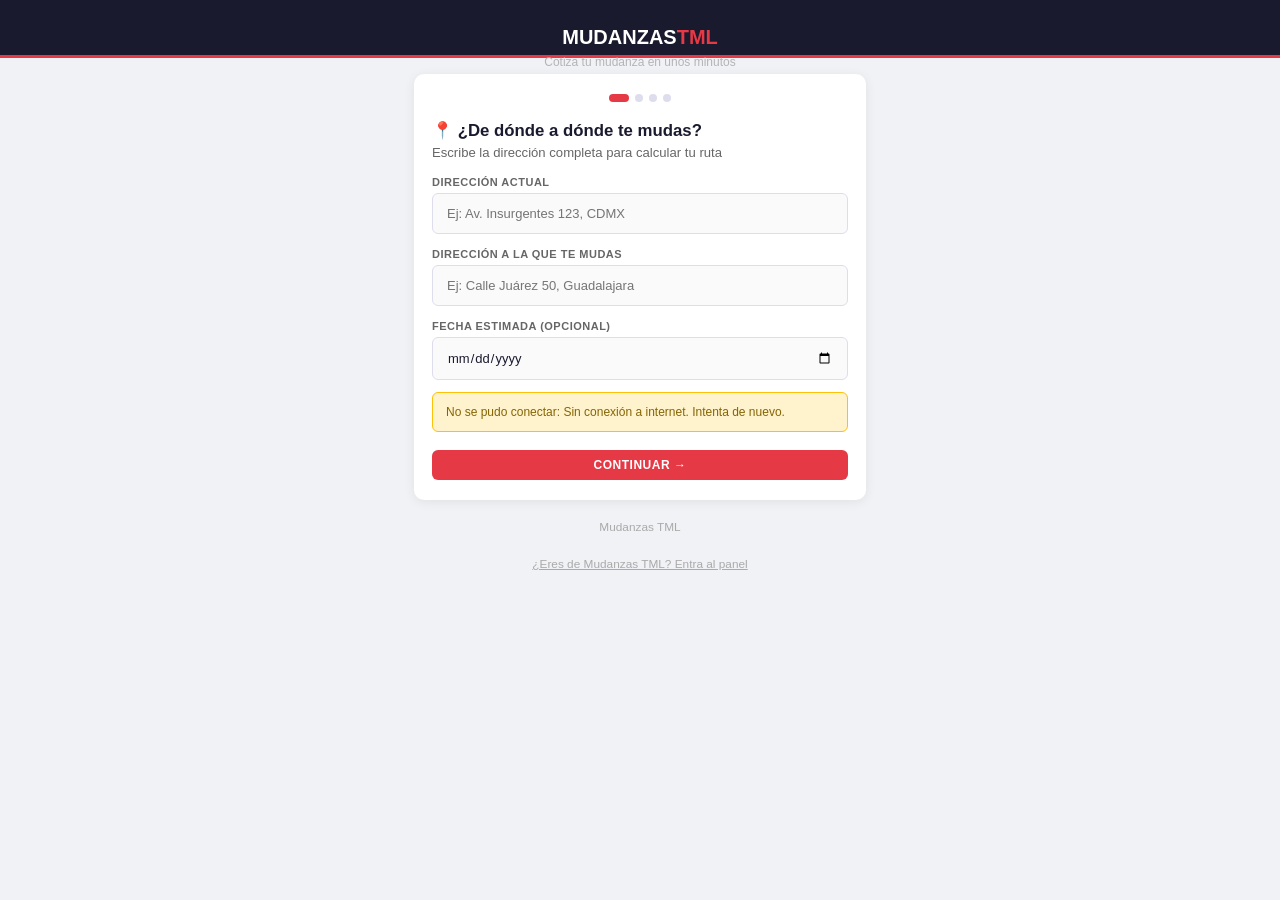
==== commit 35029e10: "Publicar: UX segunda ronda (PR #9) Co-Authored-By: Claude Opus 5 <noreply@anthropic.com>" ====
--- a/cotiza.html
+++ b/cotiza.html
@@ -4,7 +4,7 @@
 <meta charset="UTF-8">
 <meta name="viewport" content="width=device-width, initial-scale=1.0, viewport-fit=cover">
 <title>Cotiza tu mudanza — Mudanzas TML</title>
-<script src="inventario.js?v=20261118201608"></script>
+<script src="inventario.js?v=20261118203824"></script>
 <style>
 *, *::before, *::after { box-sizing: border-box; margin: 0; padding: 0; }
 :root {
@@ -125,8 +125,8 @@
 .sel-total { background: #f0f2f5; border: 1.5px solid #ddddee; border-radius: 8px; padding: 10px 12px; font-weight: 700; color: var(--primary); margin-top: 10px; text-align: center; }
 </style>
 <!-- Tema del sistema Mudanzas TML (mismo look que los demás módulos). Va al final: manda sobre lo de arriba. -->
-<link rel="stylesheet" href="tml-theme.css?v=20261118201608">
-<script>(function(){var V='20261118201608';fetch('version.txt?t='+Date.now(),{cache:'no-store'}).then(function(r){return r.text()}).then(function(v){v=v.trim();if(v&&v!==V&&location.search.indexOf('v='+v)<0){location.replace(location.pathname+'?v='+v)}}).catch(function(){})})();</script>
+<link rel="stylesheet" href="tml-theme.css?v=20261118203824">
+<script>(function(){var V='20261118203824';fetch('version.txt?t='+Date.now(),{cache:'no-store'}).then(function(r){return r.text()}).then(function(v){v=v.trim();if(v&&v!==V&&location.search.indexOf('v='+v)<0){location.replace(location.pathname+'?v='+v)}}).catch(function(){})})();</script>
 </head>
 <body class="tml-portal">
 
@@ -150,7 +150,7 @@
       <label>Dirección a la que te mudas</label>
       <input type="text" id="destino" placeholder="Ej: Calle Juárez 50, Guadalajara" maxlength="200">
       <label>Fecha estimada (opcional)</label>
-      <input type="text" id="fecha-carga" placeholder="Ej: 15 de agosto" maxlength="60">
+      <input type="date" id="fecha-carga">
       <div id="error-1" class="alert alert-warn" style="display:none"></div>
       <div id="loader-1" class="loader"><div class="spinner"></div>Buscando direcciones y calculando tu ruta...</div>
       <button class="btn btn-primary" id="btn-paso1" onclick="irASiguiente()">Continuar →</button>
@@ -329,7 +329,17 @@
   $('wrap-piso-origen').style.display = $('elevador-origen').checked ? 'none' : 'block';
   $('wrap-piso-destino').style.display = $('elevador-destino').checked ? 'none' : 'block';
 }
-function fmx(n) { return '$' + Number(n).toLocaleString('es-MX', {minimumFractionDigits:0, maximumFractionDigits:0}); }
+const _mxn = new Intl.NumberFormat('es-MX', { style: 'currency', currency: 'MXN', minimumFractionDigits: 2, maximumFractionDigits: 2 });
+function formatMXN(n) { return _mxn.format(Number(n) || 0); }
+const fmx = formatMXN;
+const _MESES = ['enero','febrero','marzo','abril','mayo','junio','julio','agosto','septiembre','octubre','noviembre','diciembre'];
+function fechaISOaTexto(iso, mayus) {
+  const m = /^(\d{4})-(\d{2})-(\d{2})$/.exec(String(iso || '').trim());
+  if (!m) return String(iso || '').trim();
+  const t = Number(m[3]) + ' de ' + _MESES[Number(m[2]) - 1] + ' de ' + m[1];
+  return mayus ? t.toUpperCase().replace(/ DE (\d{4})$/, ' DEL $1') : t;
+}
+try { $('fecha-carga').min = new Date(Date.now() - new Date().getTimezoneOffset() * 6e4).toISOString().slice(0, 10); } catch (e) {}
 async function generarCotizacionPublica() {
   const nombre = $('cliente-nombre').value.trim(), tel = $('cliente-tel').value.trim(), err = $('error-4');
   err.style.display = 'none';
@@ -346,7 +356,7 @@
       piso_carga: $('elevador-origen').checked ? 0 : (parseInt($('piso-origen-num').value) || 0),
       piso_descarga: $('elevador-destino').checked ? 0 : (parseInt($('piso-destino-num').value) || 0),
       cliente_nombre: nombre, cliente_tel: tel, origen_texto: $('origen').value.trim(), destino_texto: $('destino').value.trim(),
-      fecha_carga: $('fecha-carga').value.trim(), notas: notas,
+      fecha_carga: fechaISOaTexto($('fecha-carga').value, true), notas: notas,
     });
     $('res-folio').textContent = d.folio; $('res-total').textContent = fmx(d.total);
     $('res-vigencia').textContent = `Cotización válida hasta el ${d.valido_hasta}`;
--- a/tml-theme.css
+++ b/tml-theme.css
@@ -48,14 +48,15 @@
 /* ── Header ───────────────────────────────────────────────────────────── */
 header {
   background: var(--tml-navy); color: #fff;
-  padding: 14px 24px; height: auto;
+  padding: 0 20px; height: 58px; box-sizing: border-box;
   border-bottom: 3px solid var(--tml-red);
-  box-shadow: none; gap: 10px; flex-wrap: wrap;
+  box-shadow: none; gap: 10px; flex-wrap: nowrap;
 }
 header h1 {
-  display: block;   /* el original es flex y se comía el espacio de "MUDANZAS TML" */
+  display: flex; align-items: center; gap: 0; min-width: 0;
   font-size: 18px; font-weight: 800; letter-spacing: 0;
 }
+header .tml-logo { height: 36px; width: auto; display: block; }
 /* "MUDANZAS TML" con TML en rojo, igual que los demás módulos. */
 header h1 .tml-marca { color: var(--tml-red); }
 header h1 .tml-modulo {
@@ -69,8 +70,15 @@
 }
 .btn-logout:hover { color: #fff; border-color: #555; }
 
-/* Barra de módulos: píldoras, activa en rojo. */
-.tml-modulos { background: var(--tml-navy); border-bottom: 1px solid #2a2a44; }
+/* Barra de módulos: un solo renglón que se arrastra de lado, como el panel principal. */
+.tml-modulos {
+  background: var(--tml-navy); border-bottom: 1px solid #2a2a44;
+  flex-wrap: nowrap; overflow-x: auto; white-space: nowrap;
+  top: 58px; gap: 6px;
+  scrollbar-width: none; -ms-overflow-style: none;
+}
+.tml-modulos::-webkit-scrollbar { display: none; }
+.tml-modulos a { flex: 0 0 auto; }
 .tml-modulos a {
   color: var(--tml-muted-3); font-size: 12px; padding: 6px 12px;
   border: 1px solid #333; border-radius: 5px; text-decoration: none;
@@ -109,7 +117,10 @@
 #pantalla-login a { color: var(--tml-muted-3); text-decoration: none; }
 #pantalla-login a:hover { text-decoration: underline; }
 #pantalla-cargando { color: var(--tml-muted-3); flex-direction: column; }
-#pantalla-cargando .spinner { border-color: #333; border-top-color: var(--tml-red); }
+#pantalla-cargando .spinner {
+  width: 42px; height: 42px; border: 4px solid #2a2a44;
+  border-top-color: var(--tml-red); margin-bottom: 14px;
+}
 
 /* ── Formularios ──────────────────────────────────────────────────────── */
 label {
@@ -130,6 +141,40 @@
   background: var(--tml-navy); color: #fff;
   font-size: 12px; font-weight: 700; text-transform: uppercase; letter-spacing: 1px;
 }
+
+/* ── Paso 3 (Detalles): tarjetas blancas, sin fondos pastel ───────────── */
+.extra-block {
+  background: var(--tml-card); border: 0.8px solid var(--tml-border);
+  border-left: 3px solid var(--tml-red); border-radius: 10px;
+  padding: 16px 20px; margin-top: 12px;
+}
+.extra-block .extra-titulo {
+  display: block; font-size: 12px; font-weight: 700; color: var(--tml-navy);
+  text-transform: uppercase; letter-spacing: 1px; margin-bottom: 4px;
+}
+.extra-block label .extra-titulo { display: inline; margin-bottom: 0; }
+.extra-block .extra-nota { font-size: 11px; color: var(--tml-muted-2); margin-bottom: 10px; }
+.extra-block label { color: var(--tml-muted); }
+
+/* ── 4 · Barra de m³ ──────────────────────────────────────────────────── */
+input[type=range] {
+  -webkit-appearance: none; appearance: none; accent-color: var(--tml-red);
+  flex: 1; min-width: 120px; height: 18px; background: transparent; cursor: pointer;
+}
+input[type=range]::-webkit-slider-runnable-track {
+  height: 4px; border-radius: 2px; background: var(--tml-border);
+}
+input[type=range]::-moz-range-track { height: 4px; border-radius: 2px; background: var(--tml-border); }
+input[type=range]::-webkit-slider-thumb {
+  -webkit-appearance: none; appearance: none; margin-top: -6px;
+  width: 16px; height: 16px; border-radius: 50%; background: var(--tml-red); border: none;
+}
+input[type=range]::-moz-range-thumb {
+  width: 16px; height: 16px; border-radius: 50%; background: var(--tml-red); border: none;
+}
+
+/* ── 10 · Lupa / palomita de las direcciones ──────────────────────────── */
+.addr-ok { color: var(--tml-green); font-weight: 700; font-size: 1.05rem; }
 
 /* ── Botones ──────────────────────────────────────────────────────────── */
 .btn {
@@ -199,12 +244,32 @@
 body.tml-portal .resultado .total { color: var(--tml-red); }
 body.tml-portal .card { border-radius: 10px; box-shadow: var(--shadow); }
 
+/* ── 11 · Teléfono y tablet ───────────────────────────────────────────── */
+@media (max-width: 768px) {
+  /* El cuadro de casetas va debajo del formulario (una sola columna). */
+  .container { grid-template-columns: 1fr; }
+  .card-sticky { position: static !important; }
+  /* Pasos ①-④ compactos. */
+  .step { font-size: .62rem; padding: 7px 1px 6px; letter-spacing: 0; }
+  .step .step-num { font-size: .8rem; }
+  /* Atrás / Siguiente siempre a la vista. */
+  .btn-row-nav {
+    position: sticky; bottom: 0; z-index: 50;
+    background: var(--tml-card); padding: 10px 0 8px;
+    box-shadow: 0 -4px 12px rgba(0,0,0,.08);
+  }
+  .tabla-scroll, .tbl-wrap, .desglose-wrap { overflow-x: auto; }
+}
 @media (max-width: 600px) {
-  header { padding: 12px 14px; }
+  header { padding: 0 14px; }
   header h1 { font-size: 15px; }
+  header .tml-logo { height: 28px; }
+  /* En pantallas chicas la etiqueta estorba a los botones: se oculta. */
+  header h1 .tml-modulo { display: none; }
+  .header-right { gap: 6px; }
   #pantalla-login .card-body { padding: 26px 20px; }
   /* En el teléfono el header crece (los botones bajan de línea), así que la
      barra de módulos pegada a 60px se le encimaba al hacer scroll: aquí se
      deja quieta y además no come pantalla. */
-  .tml-modulos { position: static; }
-}
+  .tml-modulos { position: static; padding: 6px 10px; }
+}
